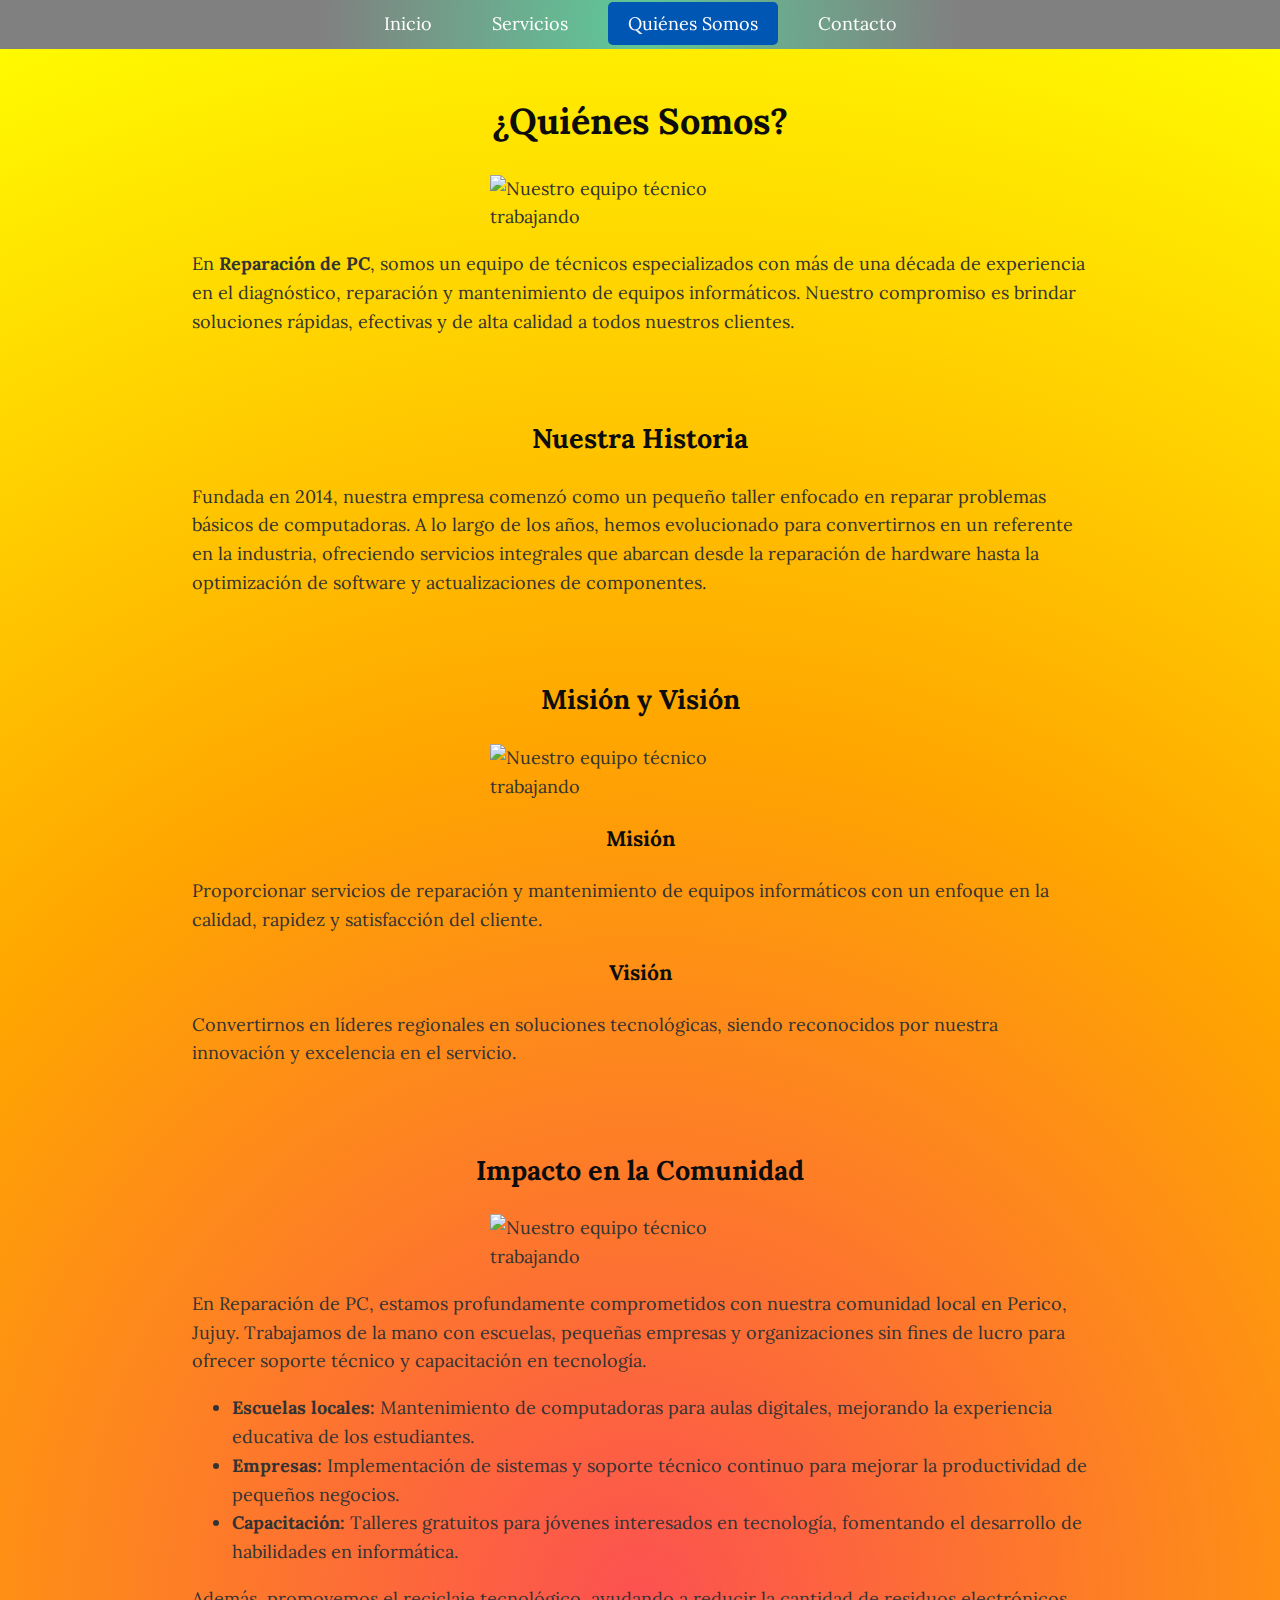
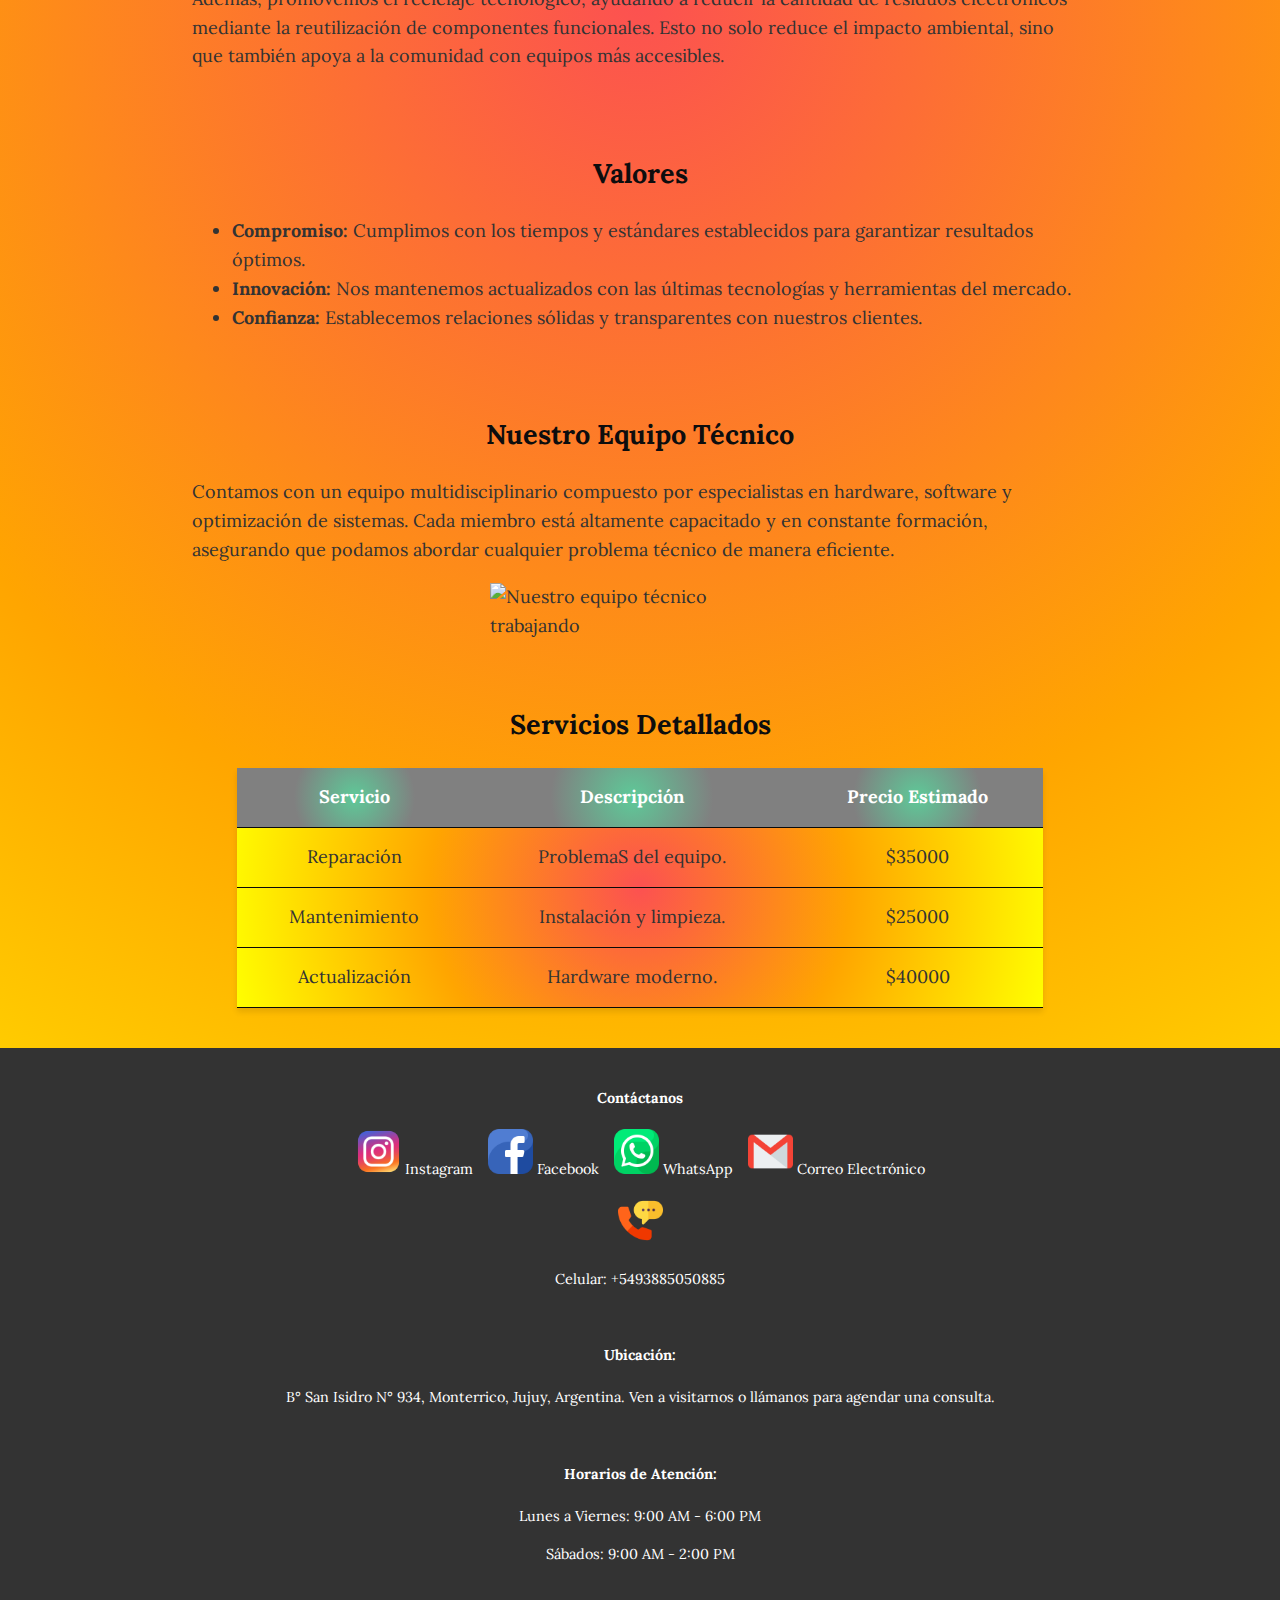
==== quienessomos.html @ c905b171 "initial commit" ====
<!DOCTYPE html>
<html lang="es">

<head>
    <meta charset="UTF-8">
    <meta name="viewport" content="width=device-width, initial-scale=1.0">
    <meta name="description" content="Conoce más sobre nuestro equipo, misión, visión y valores en Reparación de PC.">
    <title>Quiénes Somos - Reparación de PC</title>
    <!-- Fuente: Lora -->
    <link href="https://fonts.googleapis.com/css2?family=Lora:wght@400;700&display=swap" rel="stylesheet">
    <link rel="stylesheet" href="estilo.css">

    <style>
        /* Estilos básicos */
        body {
            font-family: 'Lora', serif;
            line-height: 1.6;
            margin: 0;
            padding: 0;
            background-color: #f4f4f4;
        }

        table {
            width: 90%;
            margin: 20px auto;
            border-collapse: collapse;
            box-shadow: 0 4px 6px rgba(0, 0, 0, 0.1);
            background: radial-gradient(circle, rgb(252, 81, 81), orange, yellow);
        }

        table th, table td {
            padding: 15px;
            border-bottom: 1px solid #0a0a0a;
            text-align: center;
        }

        table th {
            background: radial-gradient(circle, #5ec998, gray 50%);
            color: white;
            text-align: center;
        }

        table tr:hover {
            background: radial-gradient(circle, #2be793, rgb(180, 179, 179) 50%);
            cursor: pointer;
        }

        /* Modal */
        .modal {
            display: none;
            position: fixed;
            top: 0;
            left: 0;
            width: 100%;
            height: 100%;
            background: rgba(0, 0, 0, 0.5);
            justify-content: center;
            align-items: center;
            z-index: 1000;
        }

        .modal-content {
            background: radial-gradient(circle, #27e690, rgb(180, 179, 179) 50%);
            padding: 20px;
            border-radius: 8px;
            text-align: center;
            width: 80%;
            max-width: 500px;
        }

        .modal-content p {
            margin: 15px 0;
        }

        .close-btn {
            padding: 10px 20px;
            background: radial-gradient(circle, rgb(252, 81, 81), orange, yellow);
            color: rgb(12, 12, 12);
            border: none;
            border-radius: 5px;
            cursor: pointer;
        }

        .close-btn:hover {
            background: radial-gradient(circle, #e7ebe9, rgb(252, 250, 250) 50%);
        }
    </style>
</head>

<body class="quienessomos">
    <!-- Navbar -->
    <header>
        <nav>
            <ul class="menu">
                <li><a href="./index.html">Inicio</a></li>
                <li><a href="./servicios.html">Servicios</a></li>
                <li><a href="./quienessomos.html" class="active">Quiénes Somos</a></li>
                <li><a href="#contacto">Contacto</a></li>
            </ul>
        </nav>
    </header>

    <main>
        <!-- Nuestra Historia -->
        <section class="section">
            <h1>¿Quiénes Somos?</h1>
            <img src="https://4.bp.blogspot.com/-Y_n5mx_X9JI/WKu8jt3dDlI/AAAAAAAAAAs/DIw-BqyA00kLySFPPLZ0QzfzZUzGCv65ACLcB/s1600/computadora.png" alt="Nuestro equipo técnico trabajando" class="responsive-img">
            <p>
                En <strong>Reparación de PC</strong>, somos un equipo de técnicos especializados con más de una década de experiencia en el diagnóstico,
                reparación y mantenimiento de equipos informáticos. Nuestro compromiso es brindar soluciones rápidas, efectivas y de alta calidad a todos
                nuestros clientes.
            </p>
        </section>

        <section class="section">
            <h2>Nuestra Historia</h2>
            <p>
                Fundada en 2014, nuestra empresa comenzó como un pequeño taller enfocado en reparar problemas básicos de computadoras.
                A lo largo de los años, hemos evolucionado para convertirnos en un referente en la industria, ofreciendo servicios integrales
                que abarcan desde la reparación de hardware hasta la optimización de software y actualizaciones de componentes.
            </p>
        </section>

        <!-- Misión y Visión -->
        <section class="section">
            <h2>Misión y Visión</h2>
            <img src="https://th.bing.com/th/id/R.53748a6e8ad4899e980534ebe2e342c9?rik=h5Pr%2fgnpo3SiFQ&riu=http%3a%2f%2fingresopasivointeligente.com%2fwp-content%2fuploads%2f2014%2f01%2fMision-Vision-y-Valores-de-una-Empresa.gif&ehk=ktw82NV%2b01nsFux%2fzh9j%2fh8SMF0gnxw5Zse6l2Bg4RU%3d&risl=&pid=ImgRaw&r=0" alt="Nuestro equipo técnico trabajando" class="responsive-img">
            <h3>Misión</h3>
            <p>
                Proporcionar servicios de reparación y mantenimiento de equipos informáticos con un enfoque en la calidad, rapidez y satisfacción del cliente.
            </p>
            <h3>Visión</h3>
            <p>
                Convertirnos en líderes regionales en soluciones tecnológicas, siendo reconocidos por nuestra innovación y excelencia en el servicio.
            </p>
        </section>

        <!-- Impacto en la Comunidad -->
        <section class="section">
            <h2>Impacto en la Comunidad</h2>
            <img src="https://th.bing.com/th/id/OIP.vQmGBS-9S5xdvkyWiGDjIgHaEa?rs=1&pid=ImgDetMain" alt="Nuestro equipo técnico trabajando" class="responsive-img">
            <p>
                En Reparación de PC, estamos profundamente comprometidos con nuestra comunidad local en Perico, Jujuy.  
                Trabajamos de la mano con escuelas, pequeñas empresas y organizaciones sin fines de lucro para ofrecer soporte técnico y capacitación en
                tecnología.
            </p>
            <ul>
                <li><strong>Escuelas locales:</strong> Mantenimiento de computadoras para aulas digitales, mejorando la experiencia educativa de los estudiantes.</li>
                <li><strong>Empresas:</strong> Implementación de sistemas y soporte técnico continuo para mejorar la productividad de pequeños negocios.</li>
                <li><strong>Capacitación:</strong> Talleres gratuitos para jóvenes interesados en tecnología, fomentando el desarrollo de habilidades en informática.</li>
            </ul>
            <p>
                Además, promovemos el reciclaje tecnológico, ayudando a reducir la cantidad de residuos electrónicos mediante la reutilización de componentes
                funcionales. Esto no solo reduce el impacto ambiental, sino que también apoya a la comunidad con equipos más accesibles.
            </p>
        </section>

        <!-- Valores -->
        <section class="section">
            <h2>Valores</h2>
            <ul>
                <li><strong>Compromiso:</strong> Cumplimos con los tiempos y estándares establecidos para garantizar resultados óptimos.</li>
                <li><strong>Innovación:</strong> Nos mantenemos actualizados con las últimas tecnologías y herramientas del mercado.</li>
                <li><strong>Confianza:</strong> Establecemos relaciones sólidas y transparentes con nuestros clientes.</li>
            </ul>
        </section>

        <!-- Nuestro Equipo -->
        <section class="section">
            
            <h2>Nuestro Equipo Técnico</h2>
            <p>
                Contamos con un equipo multidisciplinario compuesto por especialistas en hardware, software y optimización de sistemas.
                Cada miembro está altamente capacitado y en constante formación, asegurando que podamos abordar cualquier problema técnico de manera eficiente.
            </p>
            <img src="https://bloomberglinea-bloomberglinea-prod.web.arc-cdn.net/resizer/v2/NORMZHJYDBF57LPDACAZYTBQ3M.jpg?auth=f5980a8970e868af0087dd5f4f75a9820caa90a18e96b75bb0a4c75a8d351a07&width=1024&quality=75" alt="Nuestro equipo técnico trabajando" class="responsive-img">
            
        </section>

        <!-- Tabla -->
        <section class="section">
            <h2>Servicios Detallados</h2>
            <table>
                <thead>
                    <tr>
                        <th>Servicio</th>
                        <th>Descripción</th>
                        <th>Precio Estimado</th>
                    </tr>
                </thead>
                <tbody>
                    <tr onclick="showModal('Reparación de Hardware', 'Solución a problemas físicos del equipo.', '$35000')">
                        <td>Reparación</td>
                        <td>ProblemaS del equipo.</td>
                        <td>$35000</td>
                    </tr>
                    <tr onclick="showModal('Mantenimiento de Software', 'Instalación de sistemas operativos y limpieza de virus.', '$25000')">
                        <td>Mantenimiento</td>
                        <td>Instalación y limpieza.</td>
                        <td>$25000</td>
                    </tr>
                    <tr onclick="showModal('Actualización de Componentes', 'Mejoramos el rendimiento con hardware moderno.', '$40000')">
                        <td>Actualización</td>
                        <td>Hardware moderno.</td>
                        <td>$40000</td>
                    </tr>
                </tbody>
            </table>
        </section>

        <!-- Modal -->
        <div class="modal" id="serviceModal">
            <div class="modal-content">
                <p><strong>Servicio:</strong> <span id="modal-servicio"></span></p>
                <p><strong>Descripción:</strong> <span id="modal-descripcion"></span></p>
                <p><strong>Precio:</strong> <span id="modal-precio"></span></p>
                <button class="close-btn" onclick="closeModal()">Cerrar</button>
            </div>
        </div>

</main>

    <!-- Footer -->
    <footer id="contacto">
        <div class="footer-container">
            <div class="footer-contact">
                <h4>Contáctanos</h4>
                <ul>
                    <li>
                        <a href="https://www.instagram.com/" target="_blank">
                            <img src="instagram.png" alt="Instagram oficial de Reparación de PC" class="footer-icon"> Instagram
                        </a>
                    </li>
                    <li>
                        <a href="https://www.facebook.com/ismael.hoyos.9" target="_blank">
                            <img src="facebook.png" alt="Página de Facebook de Reparación de PC" class="footer-icon"> Facebook
                        </a>
                    </li>
                    <li>
                        <a href="https://wa.me/3885050885" target="_blank">
                            <img src="whatsapp.png" alt="WhatsApp de Reparación de PC" class="footer-icon"> WhatsApp
                        </a>
                    </li>
                    <li>
                        <a href="mailto:ismaelangel022@gmail.com">
                            <img src="gmail.png" alt="Correo electrónico de contacto" class="footer-icon"> Correo Electrónico
                        </a>
                    </li>
                </ul>
                <h3><img src="phone.png" alt="Instagram oficial de Reparación de PC" class="footer-icon"></h3>
                <ul>
                    <li>
                        Celular: +5493885050885
                    </li>
                </ul>
            </div>
            <div class="footer-location">
                <h4>Ubicación:</h4>
                <p>
                    B° San Isidro N° 934, Monterrico, Jujuy, Argentina. Ven a visitarnos o llámanos para agendar una consulta.
                </p>
            </div>
            <div class="footer-hours">
                <h4>Horarios de Atención:</h4>
                <p>Lunes a Viernes: 9:00 AM - 6:00 PM</p>
                <p>Sábados: 9:00 AM - 2:00 PM</p>
            </div>
        </div>
    </footer>

    <script>
        // Función para abrir el modal con información dinámica
        function showModal(servicio, descripcion, precio) {
            document.getElementById('modal-servicio').textContent = servicio;
            document.getElementById('modal-descripcion').textContent = descripcion;
            document.getElementById('modal-precio').textContent = precio;

            document.getElementById('serviceModal').style.display = 'flex';
        }

        // Función para cerrar el modal
        function closeModal() {
            document.getElementById('serviceModal').style.display = 'none';
        }
    </script>

    <script src="interactividad.js"></script>
</body>

</html>
---- estilo.css ----
/* General */
body {
    margin: 0;
    padding: 0;
    font-family: 'Roboto', sans-serif;
    line-height: 1.6;
    color: #333;
    background: radial-gradient(circle, rgb(252, 81, 81), orange, yellow);
    font-size: 24px;
}

body.quienessomos {
    font-family: 'Lora', serif; /* Fuente para quienessomos.html */
    font-size: 18px;
}

body.servicios {
    font-family: 'Comic Sans MS', 'Comic Sans', cursive;
    font-size: 21px;
}

h1, h2, h3 {
    color: #0d0d0e;
    text-align: center;
}


.section {
    padding: 20px 15%;
}

/* Navbar */
header {
    background: radial-gradient(circle, #5ec998, gray 50%);
    color: white;
    padding: 10px 0;
    position: sticky;
    top: 0;
    z-index: 1000;
}

.menu {
    list-style: none;
    display: flex;
    justify-content: center;
    gap: 20px;
    margin: 0;
    padding: 0;
}

.menu li a {
    text-decoration: none;
    color: white;
    padding: 10px 20px;
    border-radius: 5px;
    transition: background 0.3s ease;
}

.menu li a:hover,
.menu li a.active {
    background: #0056b3;
}

/* Carrousel */
.carousel {
    position: relative;
    width: 80%;
    margin: 20px auto;
    overflow: hidden;
}

.carousel-track-container {
    overflow: hidden;
    position: relative;
}

.carousel-track {
    display: flex;
    transition: transform 0.5s ease-in-out;
}

.carousel-slide {
    min-width: 100%;
}

.carousel-slide img {
    display: block;
    width: 100%;
    border-radius: 10px;
}

.carousel-button {
    position: absolute;
    top: 50%;
    transform: translateY(-50%);
    background: rgba(0, 0, 0, 0.5);
    color: white;
    border: none;
    cursor: pointer;
    padding: 10px;
    border-radius: 50%;
    z-index: 10;
}

.carousel-button.left-button {
    left: 10px;
}

.carousel-button.right-button {
    right: 10px;
}

.carousel-button:hover {
    background: rgba(0, 0, 0, 0.8);
}

/* Cards */
.cards-container {
    display: flex;
    flex-wrap: wrap;
    justify-content: center;
    gap: 20px;
    margin: 20px 0;
}

.card {
    background: #50c9af;
    border: 1px solid #ddd;
    border-radius: 8px;
    width: 300px;
    overflow: hidden;
    box-shadow: 0 4px 6px rgba(0, 0, 0, 0.1);
    transition: transform 0.3s ease, box-shadow 0.3s ease;
}

.card:hover {
    transform: translateY(-10px);
    box-shadow: 0 6px 10px rgba(0, 0, 0, 0.15);
}

.card-img {
    width: 100%;
    height: 180px;
    object-fit: cover;
}

.card-content {
    padding: 20px;
    text-align: center;
}

/* Tabla */
#tabla-detalle table {
    width: 100%;
    border-collapse: collapse;
    margin: 20px 0;
    font-size: 1rem;
    text-align: left;
}

#tabla-detalle th,
#tabla-detalle td {
    padding: 12px;
    border: 1px solid #ddd;
}

#tabla-detalle th {
    background: radial-gradient(circle, #5fd6a1, gray 50%);
    color: white;
    text-align: center;
}

#tabla-detalle tr:nth-child(even) {
    background: #f2f2f2;
}

#tabla-detalle tr:hover {
    background: #ddd;
    cursor: pointer;
}


/* Estadísticas */
.stats-container {
    display: flex;
    justify-content: space-around;
    margin: 20px 0;
    text-align: center;
}

.stat {
    background: #99ecc6;
    padding: 20px;
    border-radius: 10px;
    box-shadow: 0 4px 6px rgba(0, 0, 0, 0.1);
}

.stat h3 {
    font-size: 2rem;
    margin-bottom: 10px;
    color: #007bff;
}

/* Testimonios */
.testimonials blockquote {
    margin: 20px auto;
    padding: 15px;
    border-left: 5px solid #007bff;
    background: #99ecc6;
    box-shadow: 0 4px 6px rgba(0, 0, 0, 0.1);
    font-style: italic;
}

/* Footer */
footer {
    background: #333;
    color: white;
    padding: 20px 0;
    text-align: center;
    font-size: 0.9rem;
}

.footer-container {
    display: flex;
    flex-direction: column;
    align-items: center;
    gap: 20px;
}

.footer-contact ul {
    list-style: none;
    padding: 0;
    display: flex;
    flex-wrap: wrap;
    justify-content: center;
    gap: 15px;
}

.footer-contact a {
    color: white;
    text-decoration: none;
    transition: color 0.3s ease;
}

.footer-contact a:hover {
    color: #f9d71c;
}

.footer-icon {
    width: 45px;
    height: 45px;
}

/* Responsive Design */
@media (max-width: 768px) {
    .section {
        padding: 20px;
    }

    .carousel {
        width: 100%;
    }

    .stats-container {
        flex-direction: column;
        gap: 20px;
    }

    .cards-container {
        flex-direction: column;
        align-items: center;
    }
}

.responsive-img {
    width: 70%;
    max-width: 300px;
    height: auto;
    display: block;
    margin: 0 auto;
}
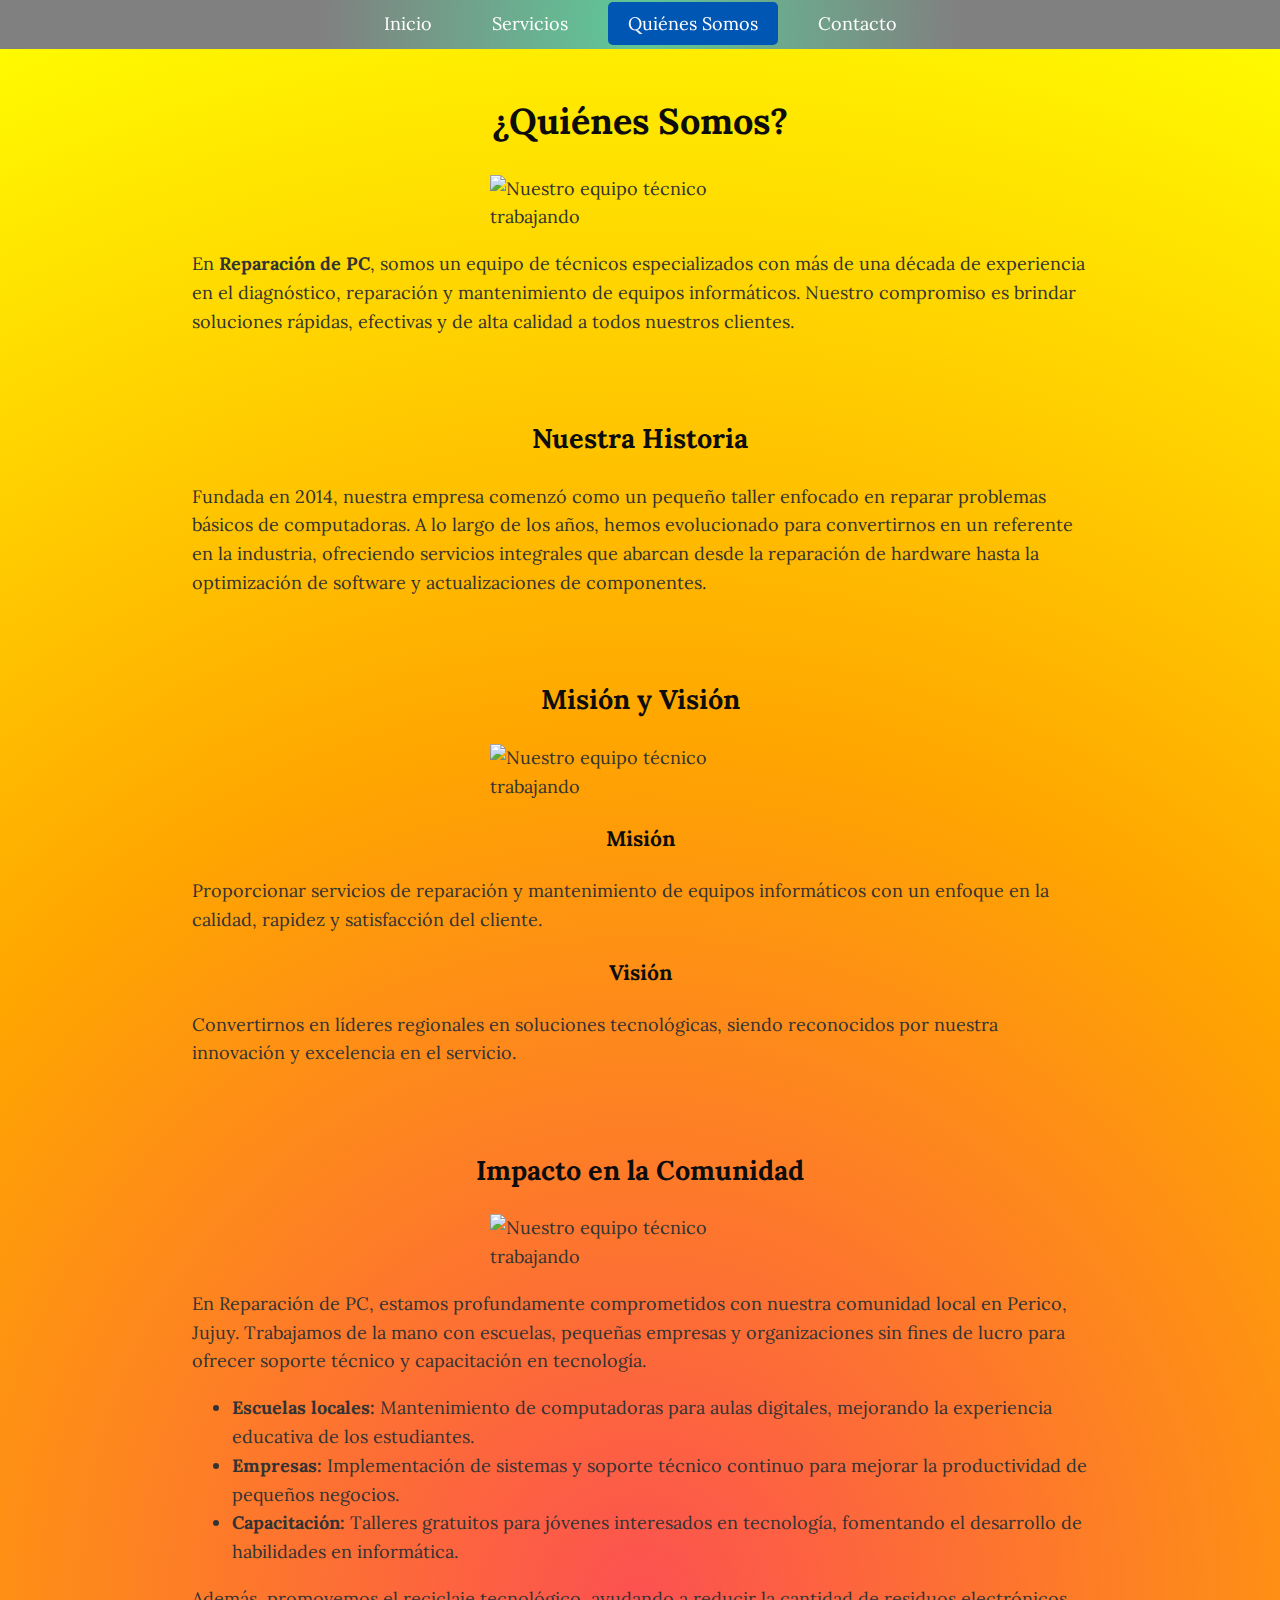
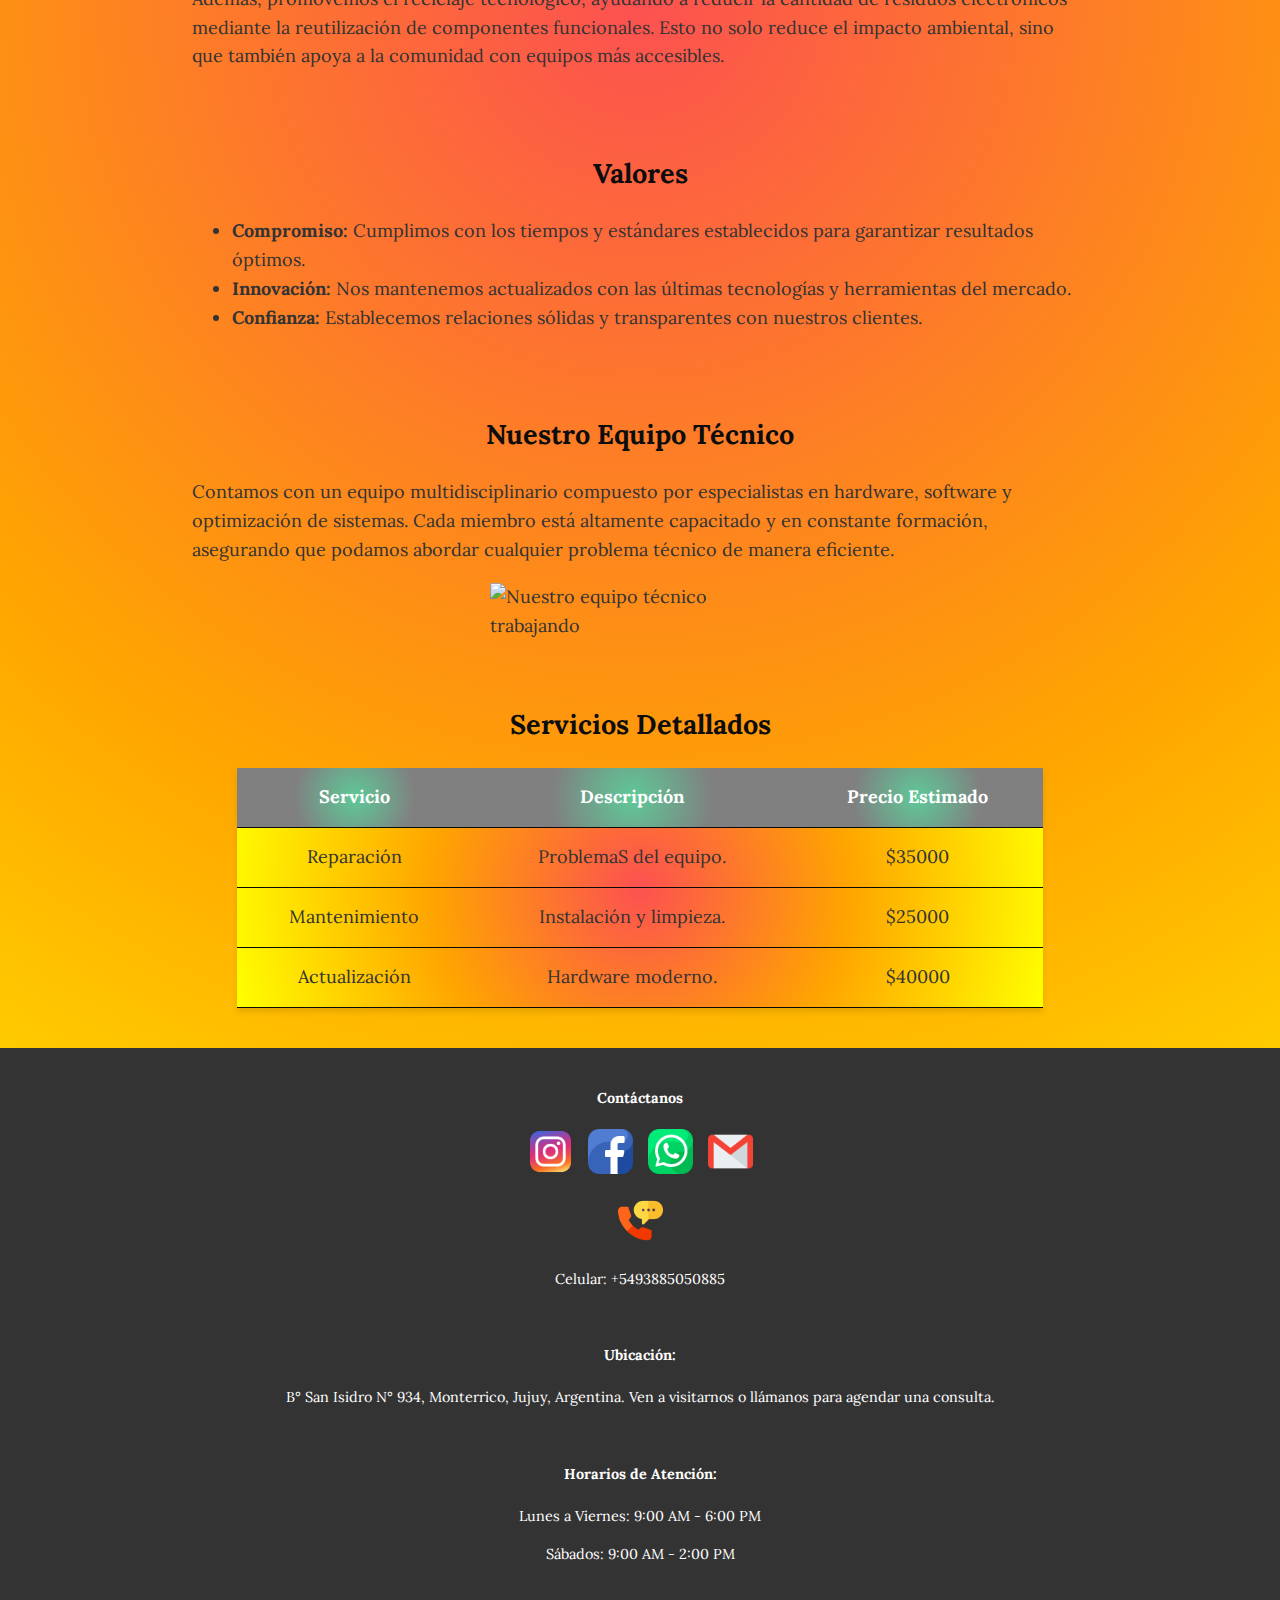
==== commit cee64e67: "Update quienessomos.html" ====
--- a/quienessomos.html
+++ b/quienessomos.html
@@ -228,22 +228,22 @@
                 <ul>
                     <li>
                         <a href="https://www.instagram.com/" target="_blank">
-                            <img src="instagram.png" alt="Instagram oficial de Reparación de PC" class="footer-icon"> Instagram
+                            <img src="instagram.png" alt="Instagram oficial de Reparación de PC" class="footer-icon">
                         </a>
                     </li>
                     <li>
                         <a href="https://www.facebook.com/ismael.hoyos.9" target="_blank">
-                            <img src="facebook.png" alt="Página de Facebook de Reparación de PC" class="footer-icon"> Facebook
-                        </a>
-                    </li>
-                    <li>
-                        <a href="https://wa.me/3885050885" target="_blank">
-                            <img src="whatsapp.png" alt="WhatsApp de Reparación de PC" class="footer-icon"> WhatsApp
+                            <img src="facebook.png" alt="Página de Facebook de Reparación de PC" class="footer-icon">
+                        </a>
+                    </li>
+                    <li>
+                        <a href="https://wa.me/+5493885050885" target="_blank">
+                            <img src="whatsapp.png" alt="WhatsApp de Reparación de PC" class="footer-icon">
                         </a>
                     </li>
                     <li>
                         <a href="mailto:ismaelangel022@gmail.com">
-                            <img src="gmail.png" alt="Correo electrónico de contacto" class="footer-icon"> Correo Electrónico
+                            <img src="gmail.png" alt="Correo electrónico de contacto" class="footer-icon">
                         </a>
                     </li>
                 </ul>
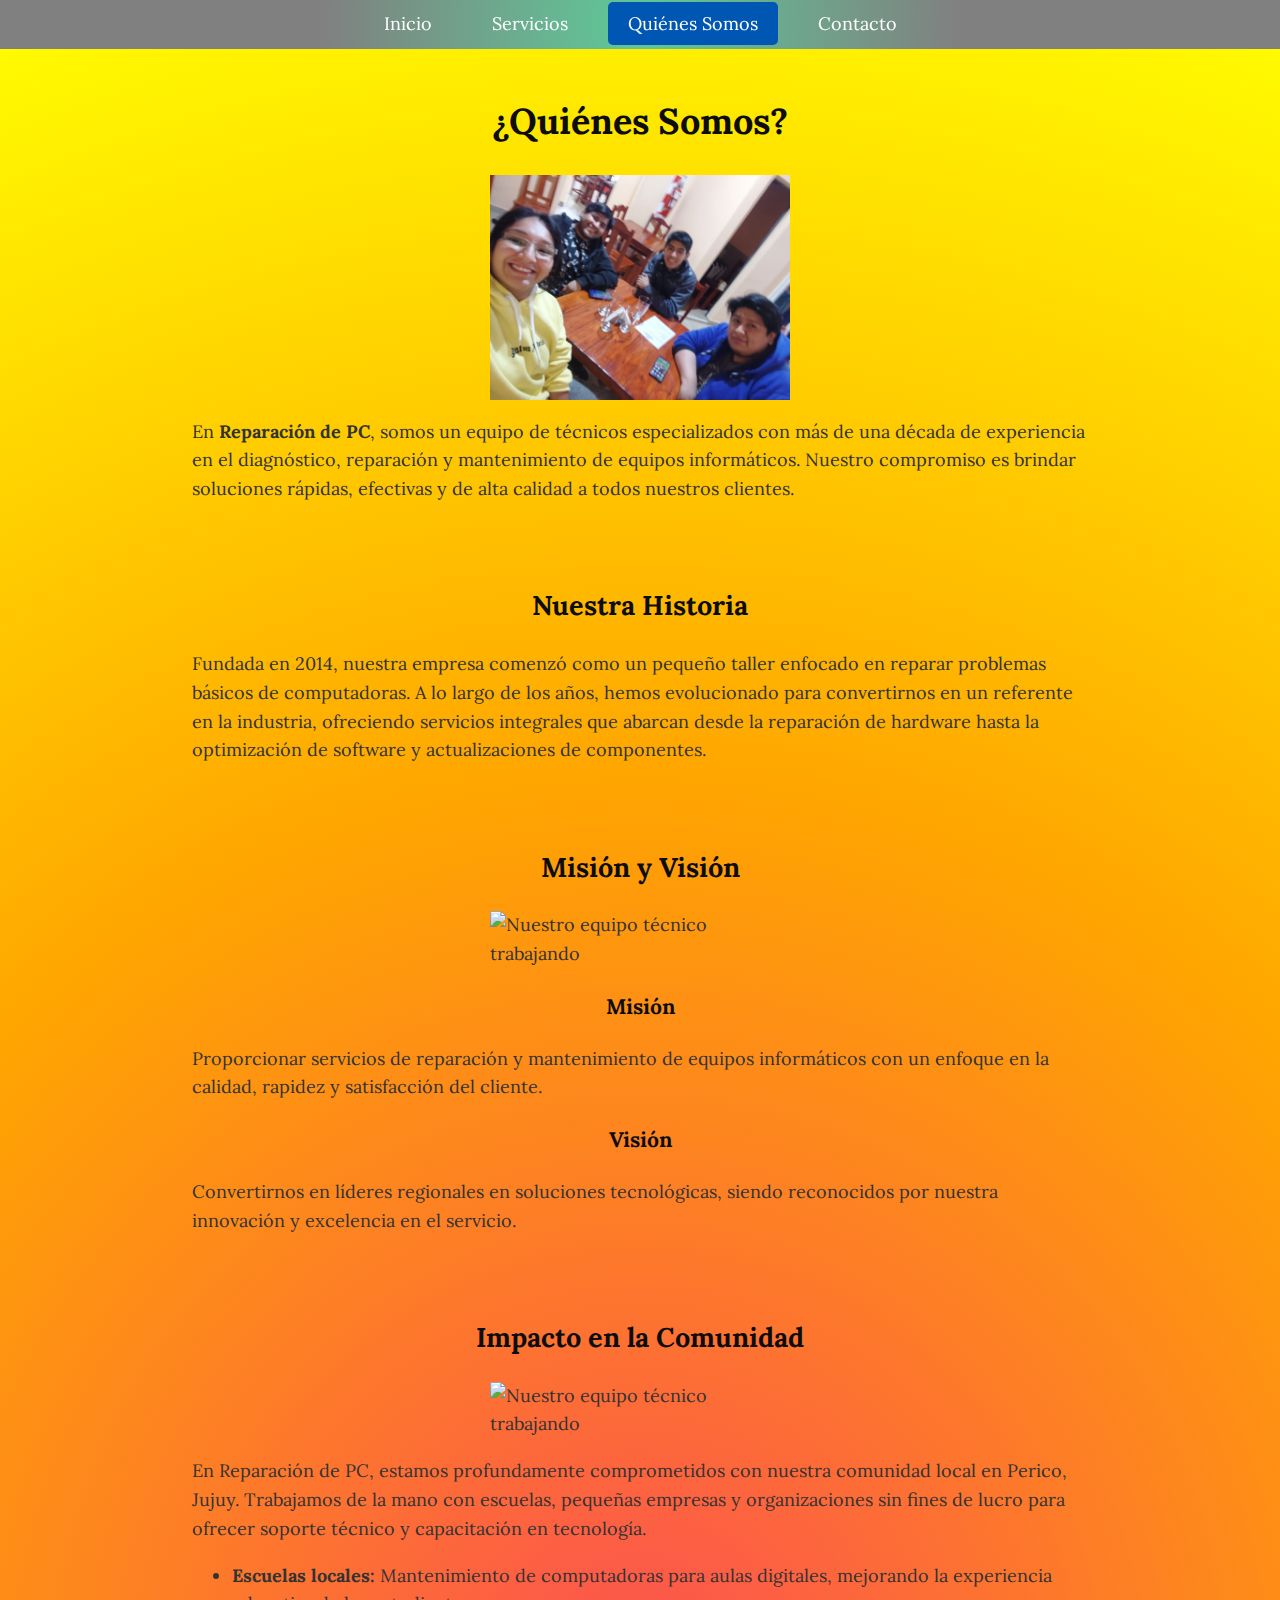
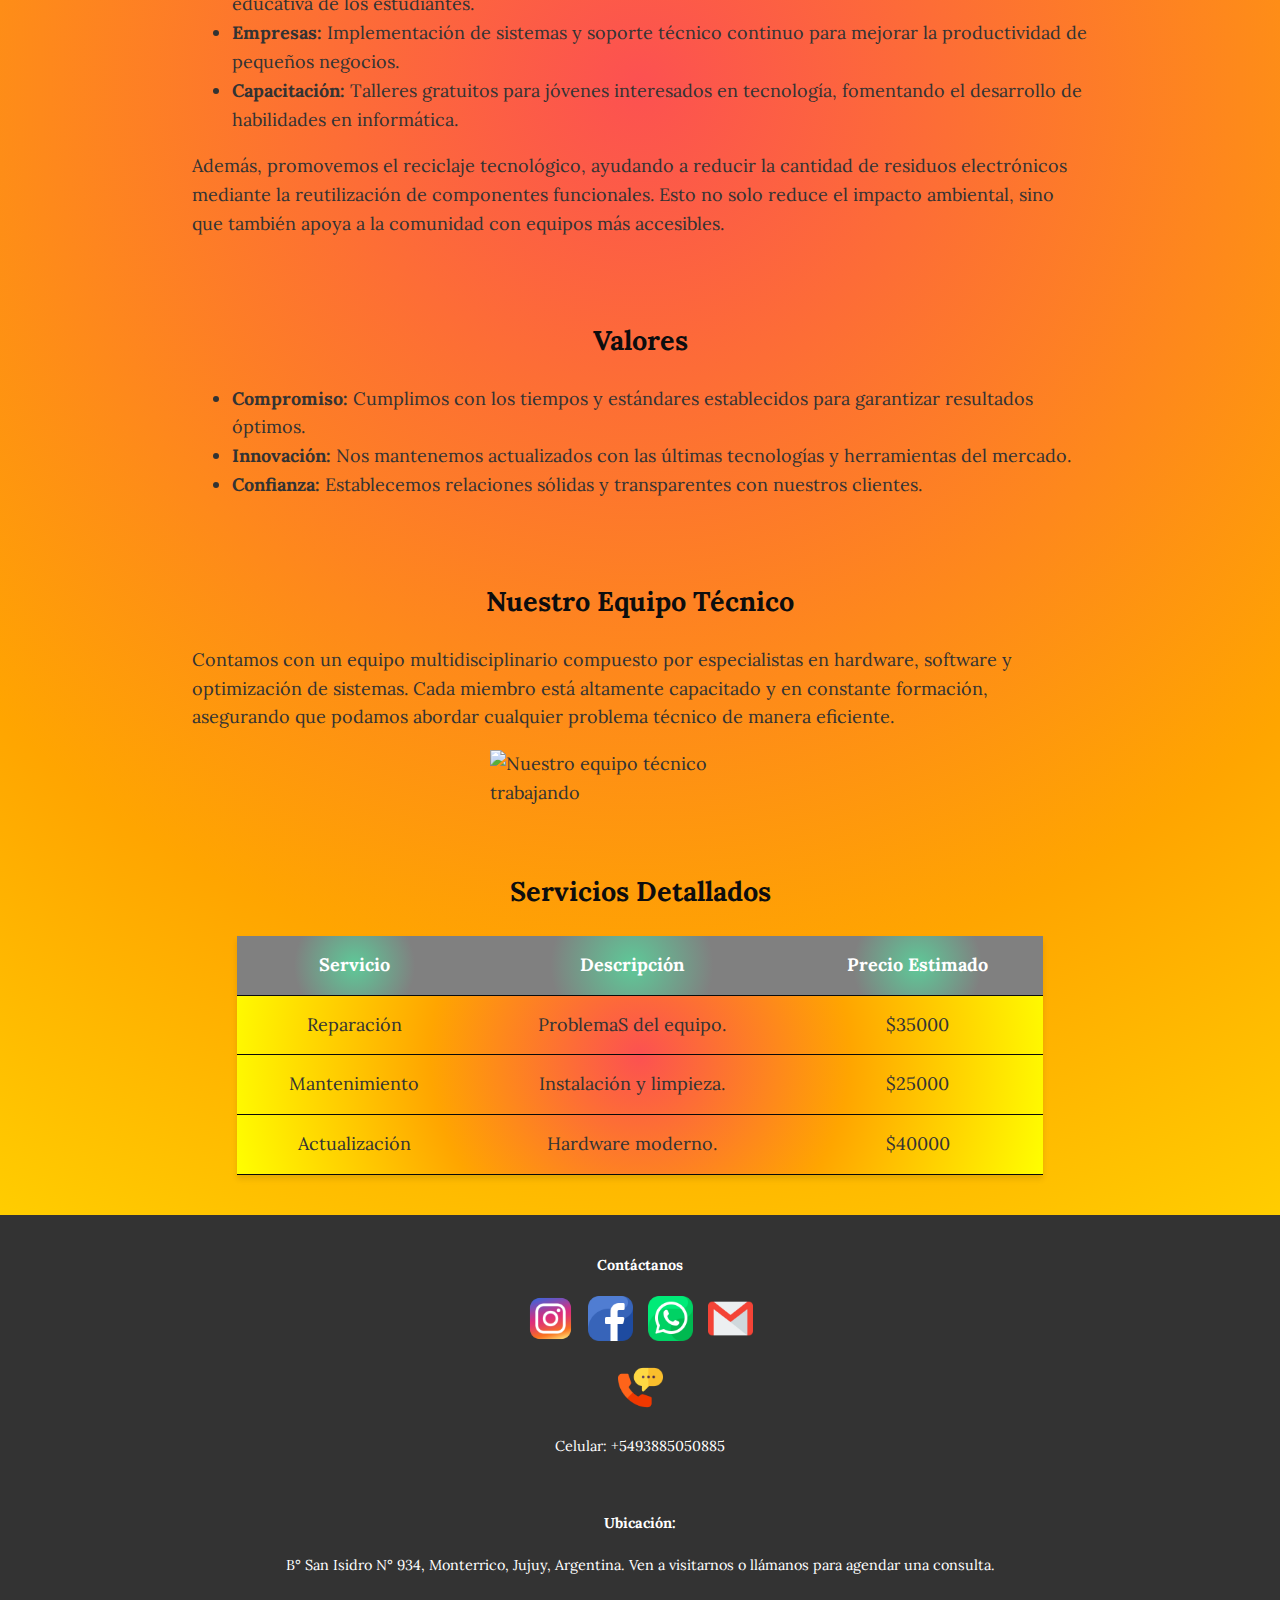
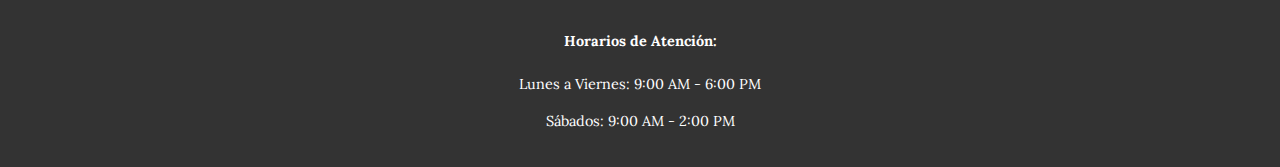
==== commit c50fde64: "Update quienessomos.html" ====
--- a/quienessomos.html
+++ b/quienessomos.html
@@ -104,7 +104,7 @@
         <!-- Nuestra Historia -->
         <section class="section">
             <h1>¿Quiénes Somos?</h1>
-            <img src="https://4.bp.blogspot.com/-Y_n5mx_X9JI/WKu8jt3dDlI/AAAAAAAAAAs/DIw-BqyA00kLySFPPLZ0QzfzZUzGCv65ACLcB/s1600/computadora.png" alt="Nuestro equipo técnico trabajando" class="responsive-img">
+            <img src="equipo.jpg" alt="Nuestro equipo técnico trabajando" class="responsive-img">
             <p>
                 En <strong>Reparación de PC</strong>, somos un equipo de técnicos especializados con más de una década de experiencia en el diagnóstico,
                 reparación y mantenimiento de equipos informáticos. Nuestro compromiso es brindar soluciones rápidas, efectivas y de alta calidad a todos
